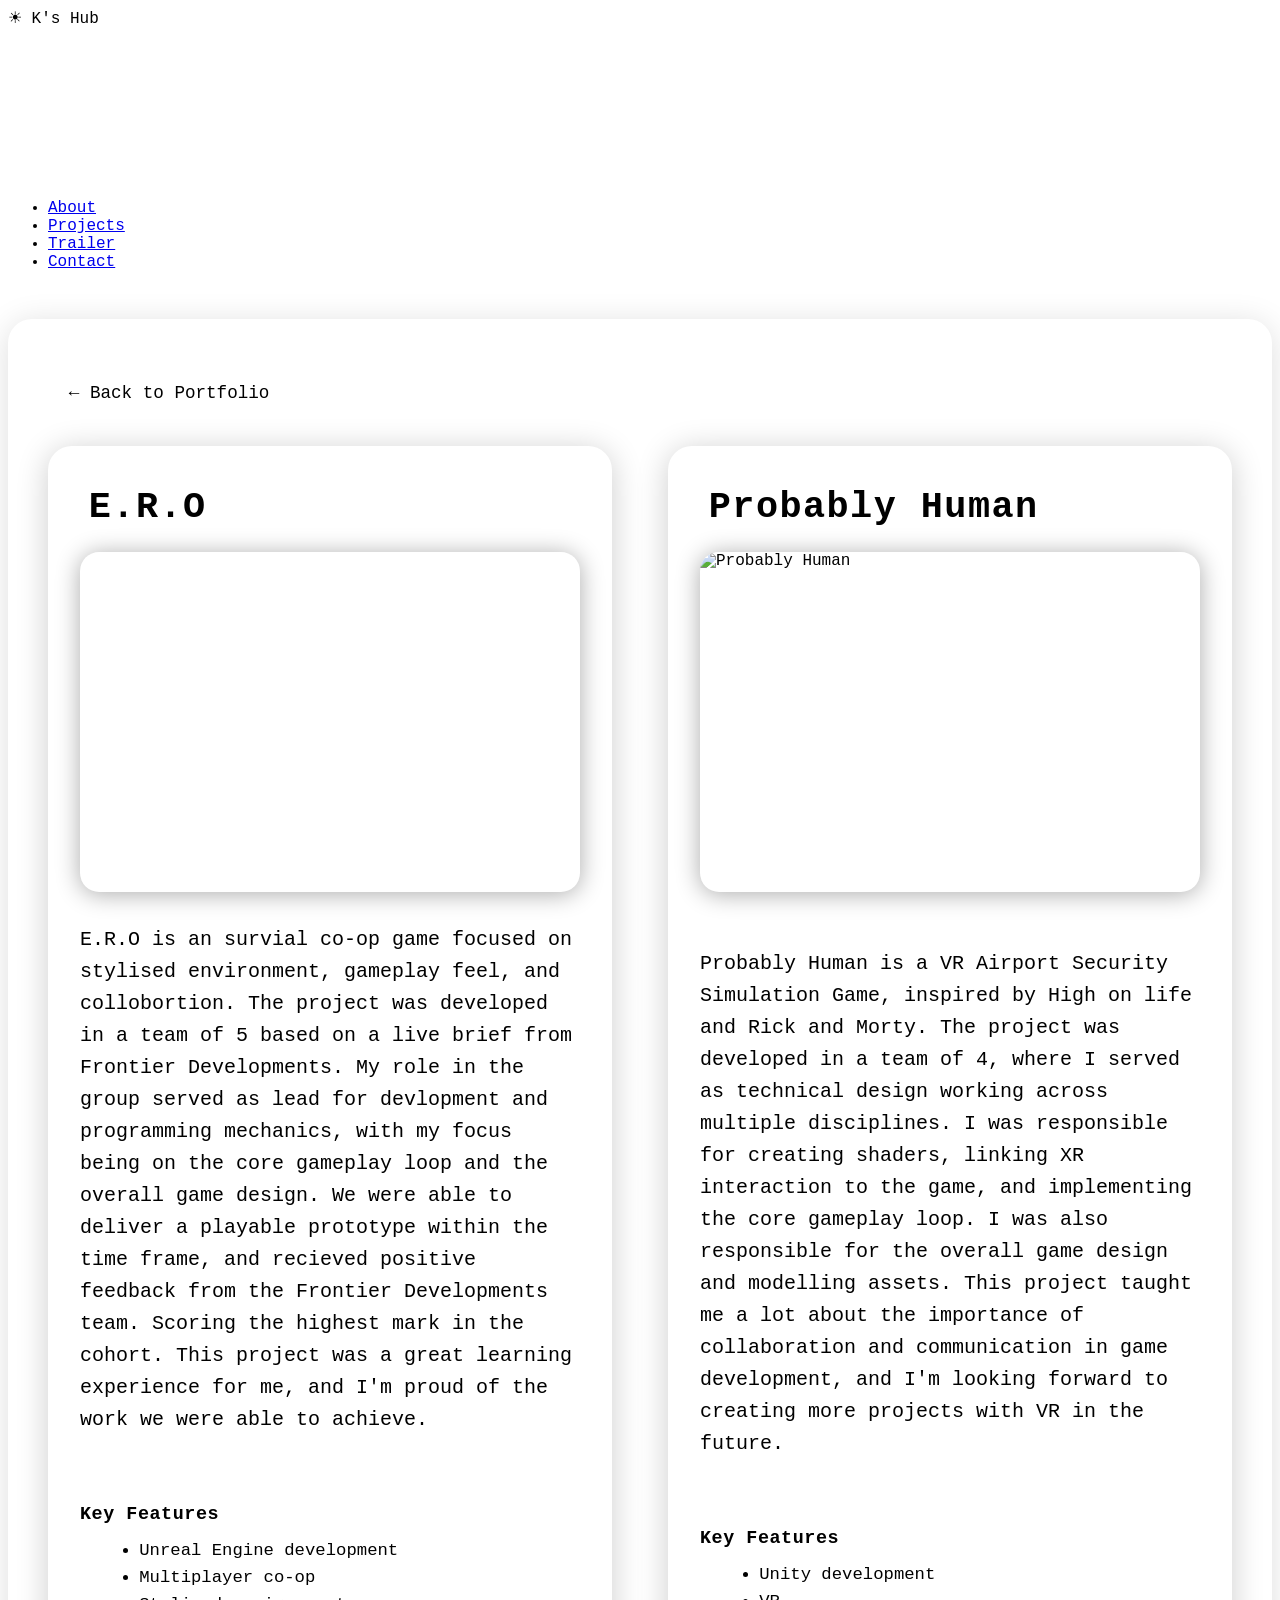
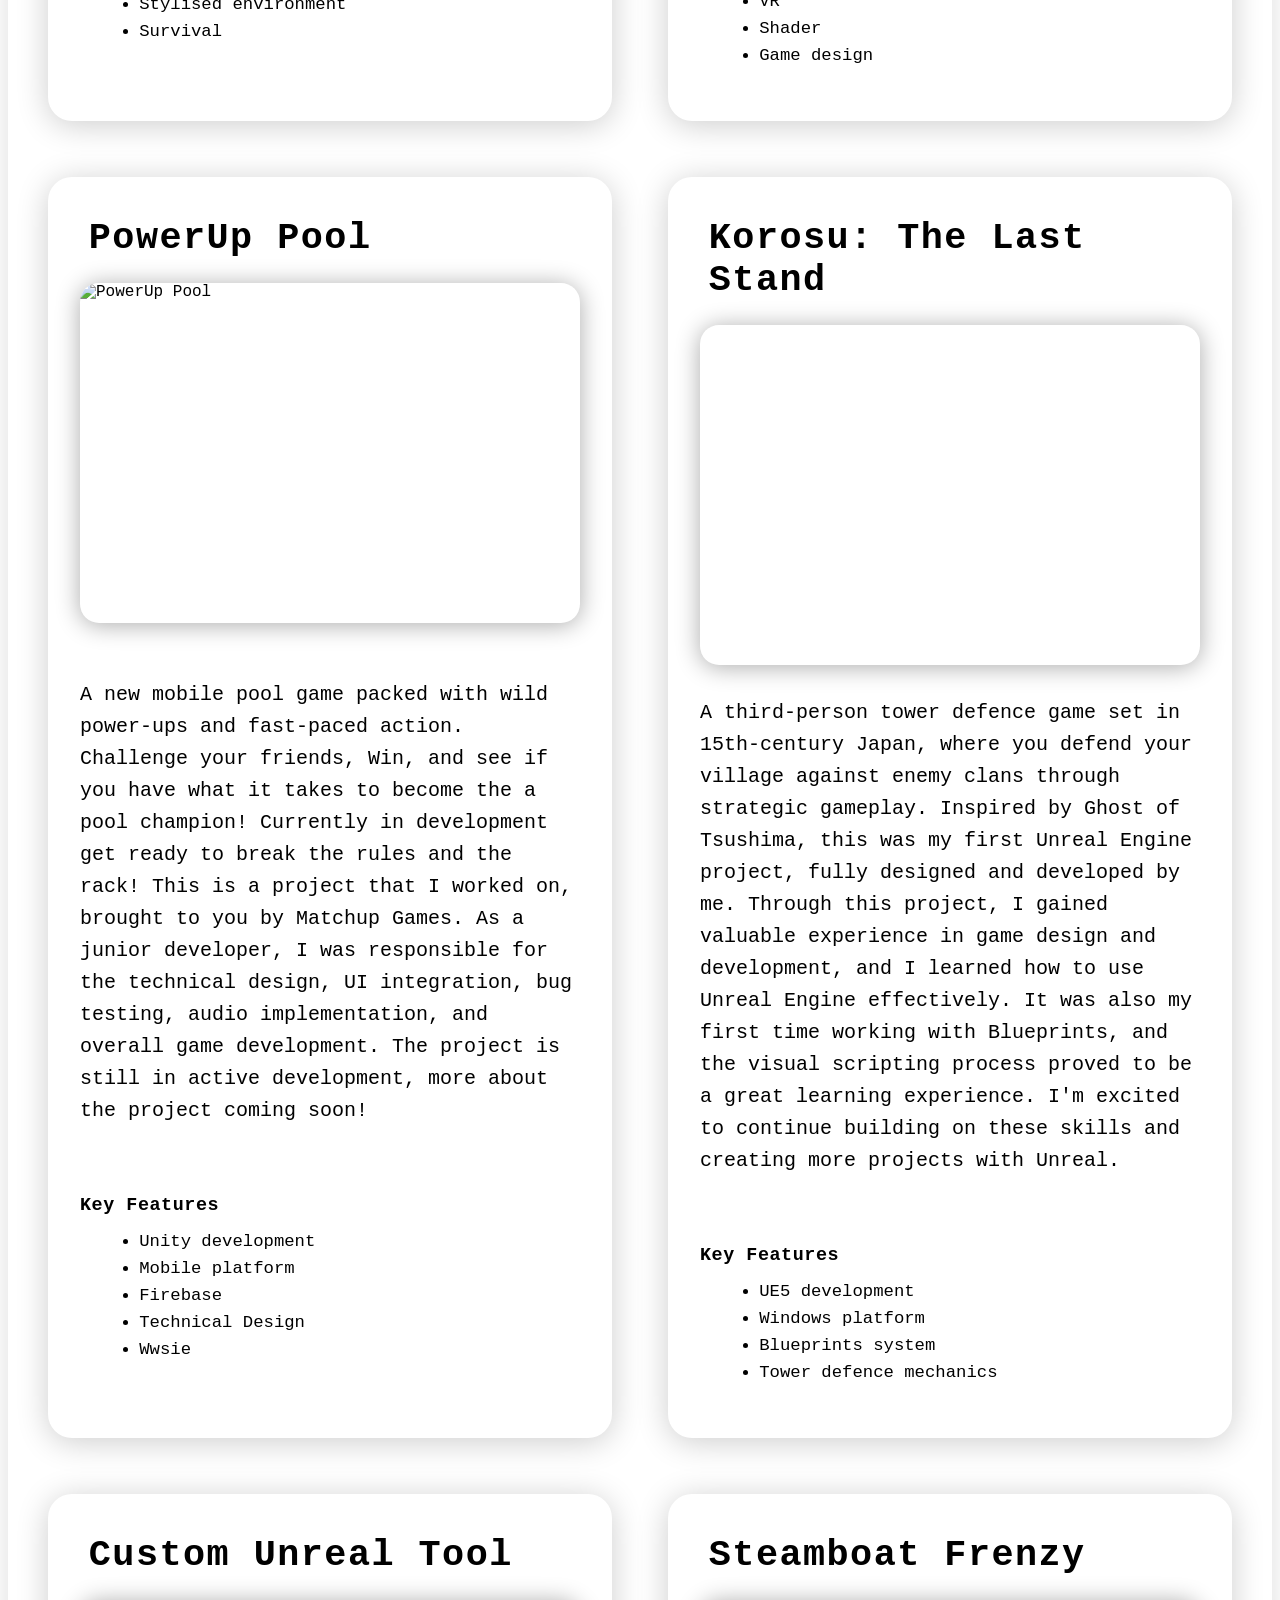
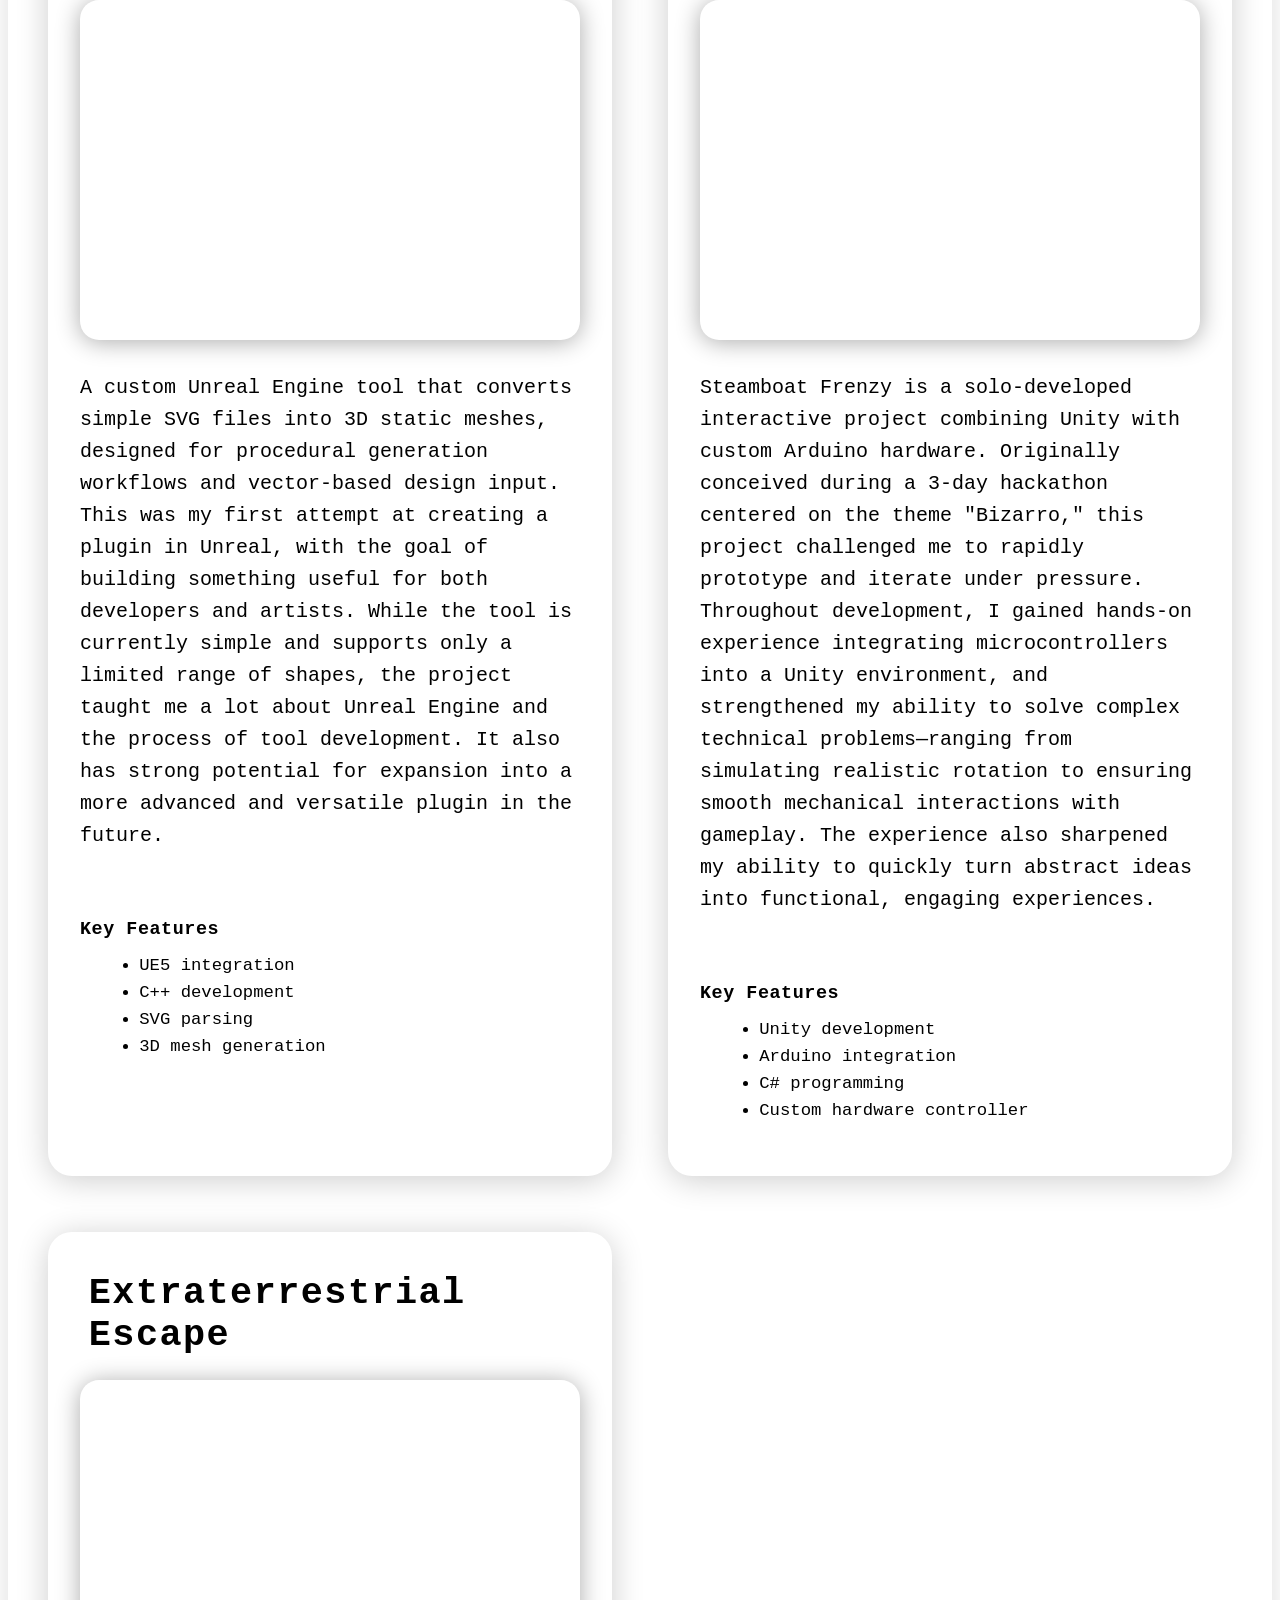
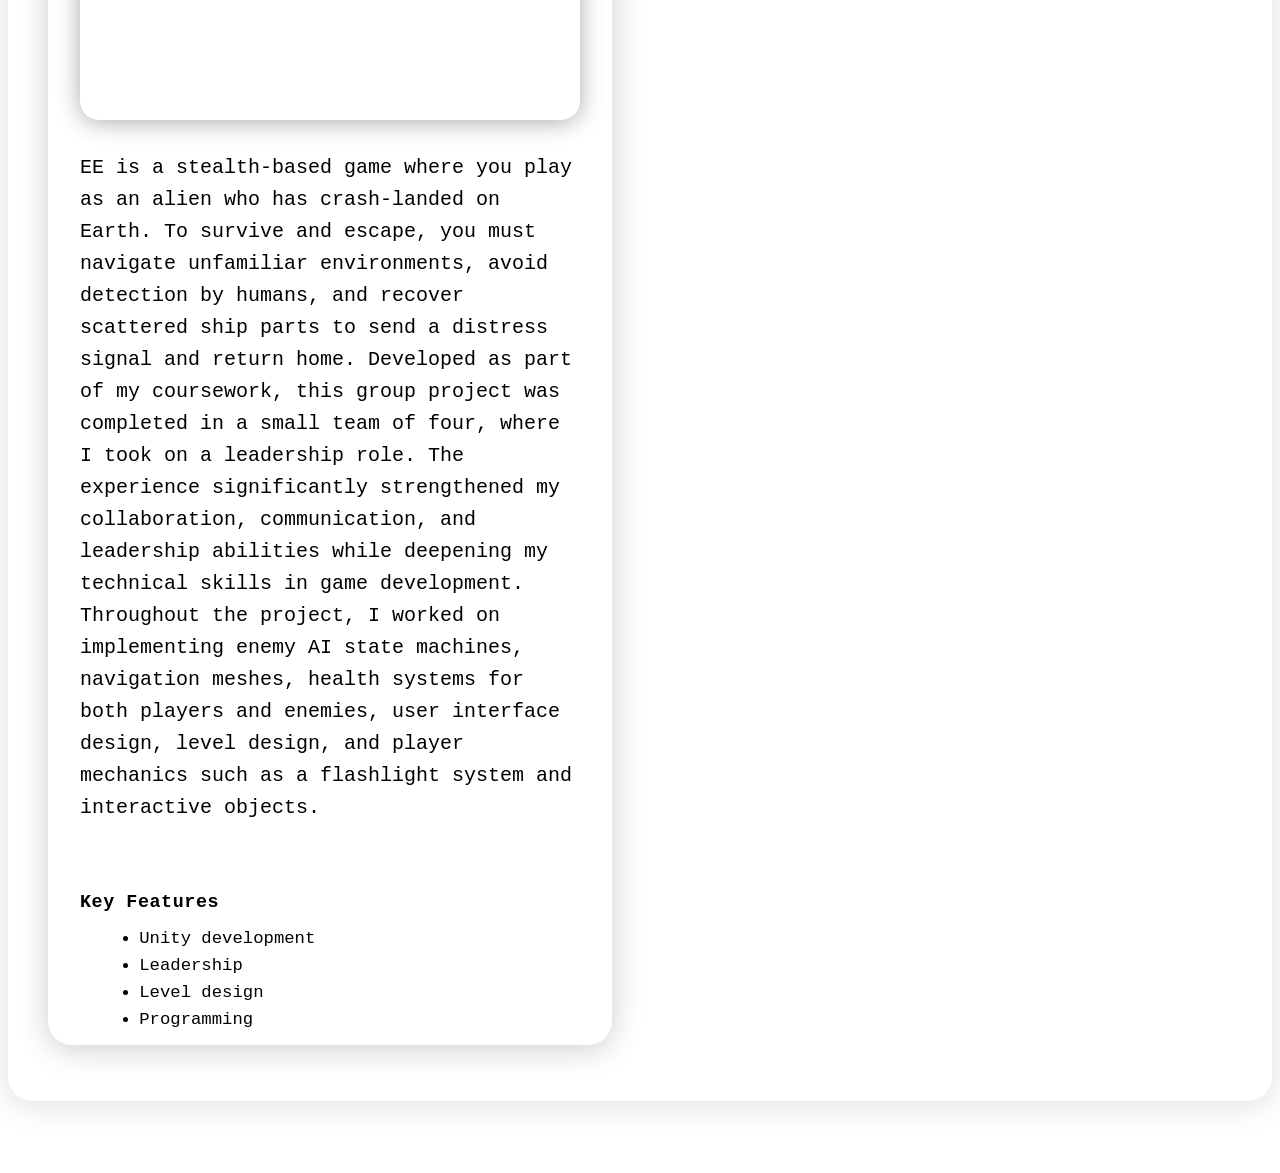
==== project.html @ 718e2f10 "added ero and probably himan need to add trailer for prob human" ====
<!doctype html>
<html lang="en">
  <head>
    <meta charset="UTF-8" />
    <meta name="viewport" content="width=device-width, initial-scale=1.0" />
    <title>Project Details</title>
    <link rel="stylesheet" href="style.css" />
    <style>
      body {
        background: var(--bg);
        color: var(--fg);
        font-family: "Share Tech Mono", monospace;
      }
      .project-detail-container {
        max-width: 800px;
        margin: 3rem auto;
        background: var(--card-bg);
        border-radius: 1.5rem;
        border: 1.5px solid var(--border);
        box-shadow: 0 4px 32px #0002;
        padding: 2.5rem 2rem;
      }
      .project-detail-back {
        color: var(--accent);
        text-decoration: none;
        font-size: 1.1rem;
        margin-bottom: 2.2rem;
        display: inline-block;
        border: 1.5px solid var(--accent);
        border-radius: 0.7rem;
        padding: 0.5rem 1.3rem;
        background: var(--card-bg);
        transition:
          background 0.2s,
          color 0.2s,
          border 0.2s;
      }
      .project-detail-back:hover {
        background: var(--accent);
        color: var(--bg);
        border-color: var(--fg);
      }
      .project-detail-title {
        font-size: 2.2rem;
        margin-bottom: 1.2rem;
        border-left: 4px solid var(--accent);
        padding-left: 0.7rem;
      }
      .project-detail-img {
        width: 100%;
        max-width: 480px;
        height: 260px;
        object-fit: cover;
        border-radius: 1rem;
        border: 1.5px solid var(--border);
        background: var(--bg);
        margin-bottom: 1.5rem;
        display: block;
        margin-left: auto;
        margin-right: auto;
      }
      .project-detail-desc {
        font-size: 1.2rem;
        color: var(--accent);
        margin-bottom: 1.2rem;
      }
      .project-detail-features {
        margin-top: 1.5rem;
      }
      .project-detail-features h4 {
        font-size: 1.1rem;
        margin-bottom: 0.7rem;
        color: var(--fg);
      }
      .project-detail-features ul {
        margin-left: 1.2rem;
      }
      .project-detail-features li {
        margin-bottom: 0.5rem;
      }
      @media (max-width: 600px) {
        .project-detail-container {
          padding: 1.2rem 0.5rem;
        }
        .project-detail-img {
          height: 120px;
        }
        .project-detail-title {
          font-size: 1.3rem;
        }
      }
      .projects-grid {
        display: grid;
        grid-template-columns: 1fr 1fr;
        gap: 2.5rem;
      }
      @media (max-width: 900px) {
        .projects-grid {
          grid-template-columns: 1fr;
          gap: 1.5rem;
        }
      }
      .project-detail-section {
        background: var(--card-bg);
        border-radius: 1.2rem;
        border: 1.5px solid var(--border);
        box-shadow: 0 2px 16px #0002;
        padding: 2rem 1.2rem 2.5rem 1.2rem;
        margin-bottom: 0;
        display: flex;
        flex-direction: column;
        align-items: center;
      }
      .project-detail-section:last-child {
        border-bottom: none;
        margin-bottom: 0;
        padding-bottom: 0;
      }
      .project-detail-title {
        font-size: 2rem;
        margin-bottom: 1.2rem;
        border-left: 4px solid var(--accent);
        padding-left: 0.7rem;
        width: 100%;
      }
      .project-detail-media {
        display: flex;
        justify-content: center;
        align-items: center;
        margin-bottom: 1.5rem;
        width: 100%;
      }
      .project-detail-video {
        width: 100%;
        max-width: 420px;
        height: 220px;
        border-radius: 1rem;
        border: 1.5px solid var(--border);
        background: var(--bg);
        display: block;
      }
      .project-detail-img {
        width: 100%;
        max-width: 420px;
        height: 220px;
        object-fit: cover;
        border-radius: 1rem;
        border: 1.5px solid var(--border);
        background: var(--bg);
        display: block;
        margin-left: auto;
        margin-right: auto;
      }
      .project-detail-desc {
        font-size: 1.1rem;
        color: var(--accent);
        margin-bottom: 1.2rem;
        width: 100%;
      }
      .project-detail-features {
        margin-top: 1.2rem;
        width: 100%;
      }
      .project-detail-features h4 {
        font-size: 1.1rem;
        margin-bottom: 0.7rem;
        color: var(--fg);
      }
      .project-detail-features ul {
        margin-left: 1.2rem;
      }
      .project-detail-features li {
        margin-bottom: 0.5rem;
      }
      @media (max-width: 600px) {
        .project-detail-section {
          padding: 1.2rem 0.5rem 1.5rem 0.5rem;
        }
        .project-detail-video,
        .project-detail-img {
          height: 120px;
        }
        .project-detail-title {
          font-size: 1.3rem;
        }
      }
      .project-detail-container.wide {
        max-width: 1400px;
        padding: 3.5rem 2.5rem;
      }
      .projects-grid {
        display: grid;
        grid-template-columns: 1fr 1fr;
        gap: 3.5rem;
      }
      @media (max-width: 1100px) {
        .project-detail-container.wide {
          max-width: 98vw;
          padding: 2rem 0.5rem;
        }
        .projects-grid {
          gap: 2rem;
        }
      }
      @media (max-width: 900px) {
        .projects-grid {
          grid-template-columns: 1fr;
          gap: 1.5rem;
        }
      }
      .project-detail-section {
        background: var(--card-bg);
        border-radius: 1.5rem;
        border: 2px solid var(--border);
        box-shadow: 0 4px 32px #0003;
        padding: 2.5rem 2rem 2.5rem 2rem;
        margin-bottom: 0;
        display: flex;
        flex-direction: column;
        align-items: center;
        transition:
          box-shadow 0.2s,
          border 0.2s,
          transform 0.2s;
      }
      .project-detail-section:hover {
        box-shadow: 0 8px 48px #0006;
        border-color: var(--accent);
        transform: translateY(-6px) scale(1.025);
      }
      .project-detail-section:last-child {
        border-bottom: none;
        margin-bottom: 0;
        padding-bottom: 0;
      }
      .project-detail-title {
        font-size: 2.3rem;
        margin-bottom: 1.5rem;
        border-left: 5px solid var(--accent);
        padding-left: 1.1rem;
        width: 100%;
        font-weight: bold;
        letter-spacing: 0.04em;
      }
      .project-detail-media {
        display: flex;
        justify-content: center;
        align-items: center;
        margin-bottom: 2rem;
        width: 100%;
      }
      .project-detail-video {
        width: 100%;
        max-width: 600px;
        height: 340px;
        border-radius: 1.2rem;
        border: 2px solid var(--border);
        background: var(--bg);
        display: block;
        box-shadow: 0 2px 24px #0005;
      }
      .project-detail-img {
        width: 100%;
        max-width: 600px;
        height: 340px;
        object-fit: cover;
        border-radius: 1.2rem;
        border: 2px solid var(--border);
        background: var(--bg);
        display: block;
        margin-left: auto;
        margin-right: auto;
        box-shadow: 0 2px 24px #0005;
      }
      .project-detail-desc {
        font-size: 1.25rem;
        color: var(--accent);
        margin-bottom: 1.5rem;
        width: 100%;
        line-height: 1.6;
      }
      .project-detail-features {
        margin-top: 1.2rem;
        width: 100%;
      }
      .project-detail-features h4 {
        font-size: 1.15rem;
        margin-bottom: 0.7rem;
        color: var(--fg);
        letter-spacing: 0.03em;
      }
      .project-detail-features ul {
        margin-left: 1.2rem;
      }
      .project-detail-features li {
        margin-bottom: 0.5rem;
        font-size: 1.08rem;
      }
      @media (max-width: 900px) {
        .project-detail-section {
          padding: 1.5rem 1rem 2rem 1rem;
        }
        .project-detail-video,
        .project-detail-img {
          height: 200px;
          max-width: 100%;
        }
        .project-detail-title {
          font-size: 1.8rem;
        }
        .project-detail-desc {
          font-size: 1.1rem;
        }
      }
      @media (max-width: 600px) {
        .project-detail-section {
          padding: 1.2rem 0.8rem 1.8rem 0.8rem;
        }
        .project-detail-video,
        .project-detail-img {
          height: 160px;
        }
        .project-detail-title {
          font-size: 1.4rem;
          padding-left: 0.8rem;
        }
        .project-detail-desc {
          font-size: 1rem;
          line-height: 1.5;
        }
        .project-detail-features h4 {
          font-size: 1rem;
        }
        .project-detail-features li {
          font-size: 0.95rem;
        }
      }
    </style>
  </head>
  <body>
    <header class="main-header">
      <div class="logo">&#9728; K's Hub</div>
      <canvas id="nav-canvas"></canvas>
      <nav>
        <ul>
          <li><a href="index.html#about">About</a></li>
          <li><a href="project.html">Projects</a></li>
          <li><a href="index.html#portfolio-trailer">Trailer</a></li>
          <li><a href="index.html#contact">Contact</a></li>
        </ul>
      </nav>
    </header>
    <div class="project-detail-container wide" id="projects-list-wrapper">
      <a href="index.html#projects" class="project-detail-back"
        >&#8592; Back to Portfolio</a
      >
      <div id="projects-list" class="projects-grid">
        <!-- Projects will be injected here -->
      </div>
    </div>
    <script>
      // Project data with demo videos
      const projects = [
        {
          id: "1",
          title: "E.R.O",
          img: "ero.png",
          video: "https://www.youtube.com/embed/hG0bb5-L-WI",
          desc: "E.R.O is an survial co-op game focused on stylised environment, gameplay feel, and collobortion. The project was developed in a team of 5 based on a live brief from Frontier Developments. My role in the group served as lead for devlopment and programming mechanics, with my focus being on the core gameplay loop and the overall game design. We were able to deliver a playable prototype within the time frame, and recieved positive feedback from the Frontier Developments team. Scoring the highest mark in the cohort. This project was a great learning experience for me, and I'm proud of the work we were able to achieve.",
          features: [
            "Unreal Engine development",
            "Multiplayer co-op",
            "Stylised environment",
            "Survival",
          ],
        },
        {
          id: "2",
          title: "Probably Human",
          img: "probablyhuman.png",
          video: null,
          desc: "Probably Human is a VR Airport Security Simulation Game, inspired by High on life and Rick and Morty. The project was developed in a team of 4, where I served as technical design working across multiple disciplines. I was responsible for creating shaders, linking XR interaction to the game, and implementing the core gameplay loop. I was also responsible for the overall game design and modelling assets. This project taught me a lot about the importance of collaboration and communication in game development, and I'm looking forward to creating more projects with VR in the future.",
          features: ["Unity development", "VR", "Shader", "Game design"],
        },
        {
          id: "3",
          title: "PowerUp Pool",
          img: "Start Cover.png",
          video: null,
          desc: "A new mobile pool game packed with wild power-ups and fast-paced action. Challenge your friends, Win, and see if you have what it takes to become the a pool champion! Currently in development get ready to break the rules and the rack! This is a project that I worked on, brought to you by Matchup Games. As a junior developer, I was responsible for the technical design, UI integration, bug testing, audio implementation, and overall game development. The project is still in active development, more about the project coming soon!",
          features: [
            "Unity development",
            "Mobile platform",
            "Firebase",
            "Technical Design",
            "Wwsie",
          ],
        },
        {
          id: "4",
          title: "Korosu: The Last Stand",
          img: "tls.png",
          video: "https://www.youtube.com/embed/6Dew3JWtwhk",
          desc: "A third-person tower defence game set in 15th-century Japan, where you defend your village against enemy clans through strategic gameplay. Inspired by Ghost of Tsushima, this was my first Unreal Engine project, fully designed and developed by me. Through this project, I gained valuable experience in game design and development, and I learned how to use Unreal Engine effectively. It was also my first time working with Blueprints, and the visual scripting process proved to be a great learning experience. I'm excited to continue building on these skills and creating more projects with Unreal.",
          features: [
            "UE5 development",
            "Windows platform",
            "Blueprints system",
            "Tower defence mechanics",
          ],
        },
        {
          id: "5",
          title: "Custom Unreal Tool",
          img: "unreal.png",
          video: "https://www.youtube.com/embed/j5hvv_9nioY",
          desc: "A custom Unreal Engine tool that converts simple SVG files into 3D static meshes, designed for procedural generation workflows and vector-based design input. This was my first attempt at creating a plugin in Unreal, with the goal of building something useful for both developers and artists. While the tool is currently simple and supports only a limited range of shapes, the project taught me a lot about Unreal Engine and the process of tool development. It also has strong potential for expansion into a more advanced and versatile plugin in the future.",
          features: [
            "UE5 integration",
            "C++ development",
            "SVG parsing",
            "3D mesh generation",
          ],
        },
        {
          id: "6",
          title: "Steamboat Frenzy",
          img: "arduino.jpg",
          video: "https://www.youtube.com/embed/YWlRU3ONnaQ",
          desc: 'Steamboat Frenzy is a solo-developed interactive project combining Unity with custom Arduino hardware. Originally conceived during a 3-day hackathon centered on the theme "Bizarro," this project challenged me to rapidly prototype and iterate under pressure. Throughout development, I gained hands-on experience integrating microcontrollers into a Unity environment, and strengthened my ability to solve complex technical problems—ranging from simulating realistic rotation to ensuring smooth mechanical interactions with gameplay. The experience also sharpened my ability to quickly turn abstract ideas into functional, engaging experiences.',
          features: [
            "Unity development",
            "Arduino integration",
            "C# programming",
            "Custom hardware controller",
          ],
        },
        {
          id: "7",
          title: "Extraterrestrial Escape",
          img: "EECover.jpg",
          video: "https://www.youtube.com/embed/HsgzPVyRkHs",
          desc: "EE is a stealth-based game where you play as an alien who has crash-landed on Earth. To survive and escape, you must navigate unfamiliar environments, avoid detection by humans, and recover scattered ship parts to send a distress signal and return home. Developed as part of my coursework, this group project was completed in a small team of four, where I took on a leadership role. The experience significantly strengthened my collaboration, communication, and leadership abilities while deepening my technical skills in game development. Throughout the project, I worked on implementing enemy AI state machines, navigation meshes, health systems for both players and enemies, user interface design, level design, and player mechanics such as a flashlight system and interactive objects.",
          features: [
            "Unity development",
            "Leadership",
            "Level design",
            "Programming",
          ],
        },
      ];
      function renderProjects() {
        const container = document.getElementById("projects-list");
        container.innerHTML = "";
        projects.forEach((project) => {
          const section = document.createElement("section");
          section.className = "project-detail-section";
          section.innerHTML = `
            <div class="project-detail-title">${project.title}</div>
            <div class="project-detail-media">
              ${
                project.video
                  ? `
                <iframe class="project-detail-video" src="${project.video}" frameborder="0" allowfullscreen></iframe>
              `
                  : `
                <img src="${project.img}" alt="${project.title}" class="project-detail-img" />
              `
              }
            </div>
            <div class="project-detail-desc">${project.desc}</div>
            <div class="project-detail-features">
              <h4>Key Features</h4>
              <ul>${project.features.map((f) => `<li>${f}</li>`).join("")}</ul>
            </div>
          `;
          container.appendChild(section);
        });
      }
      renderProjects();
    </script>
    <script src="script.js"></script>
  </body>
</html>
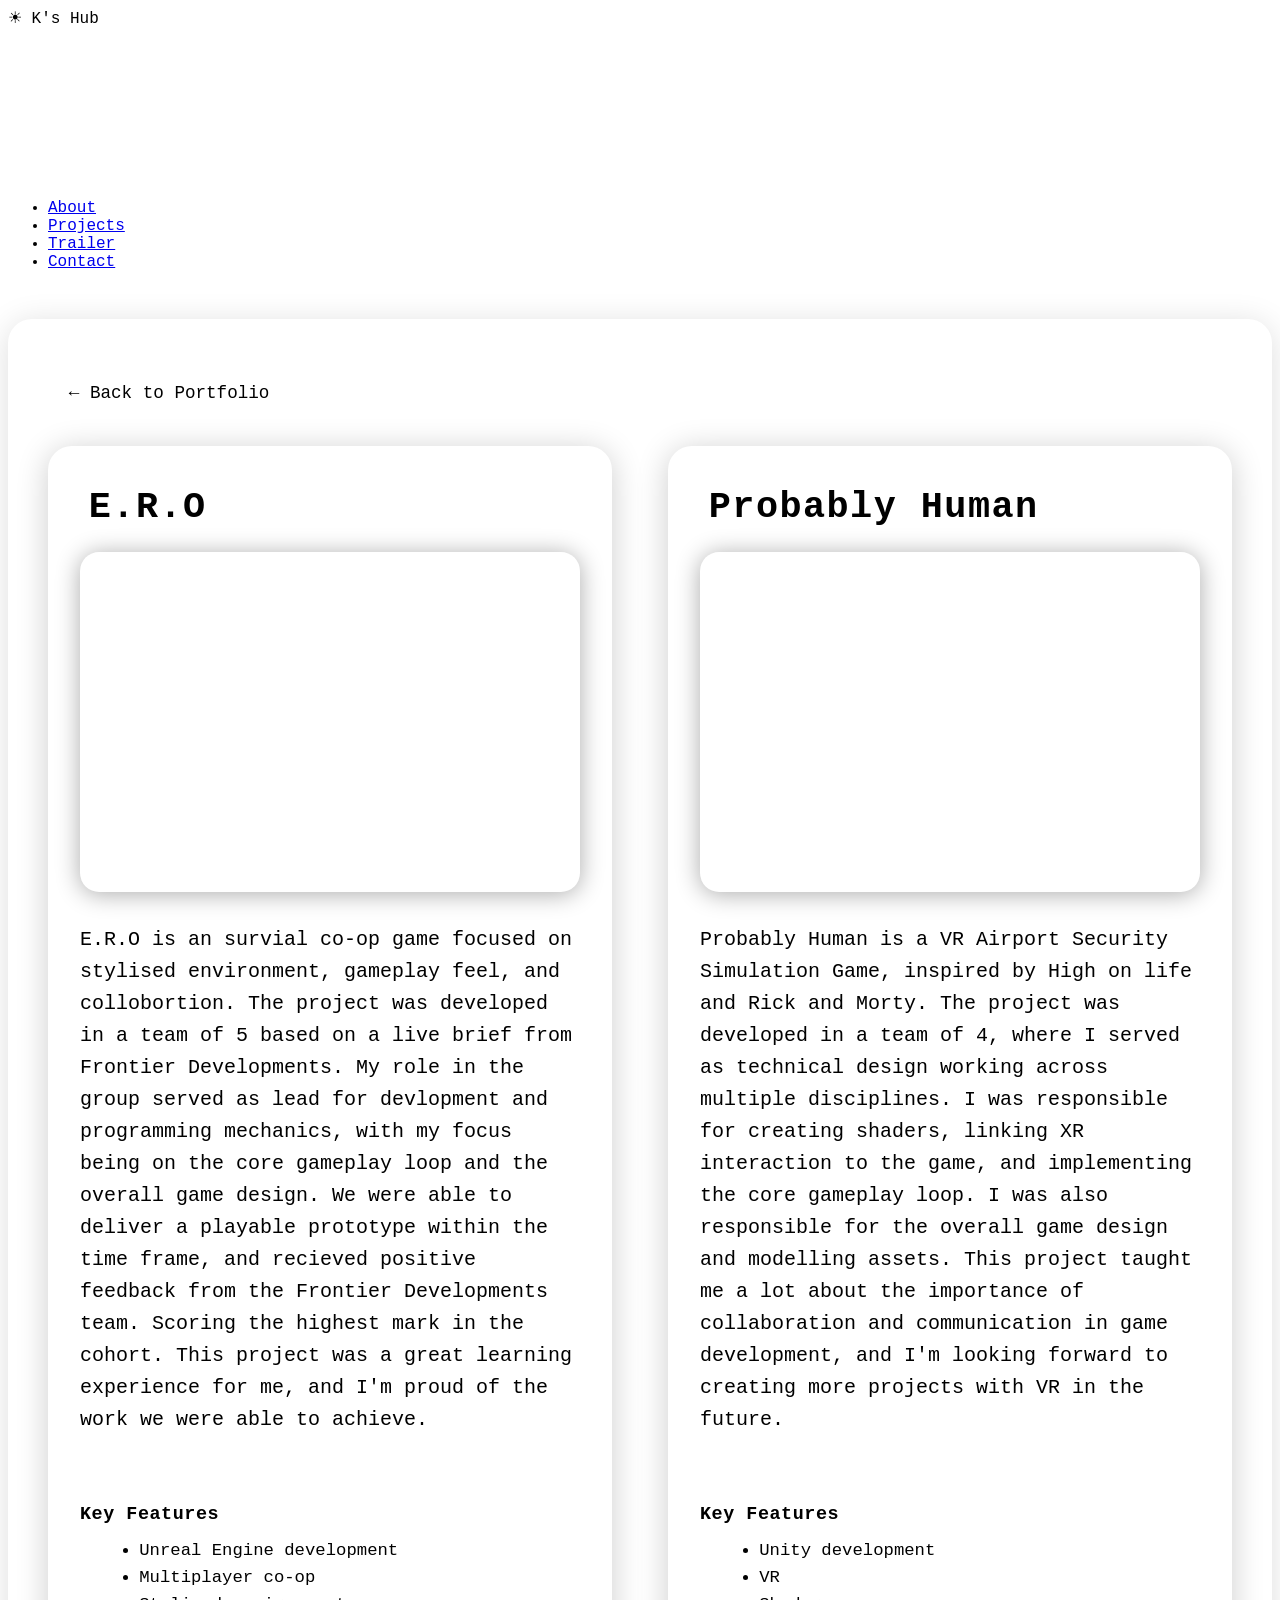
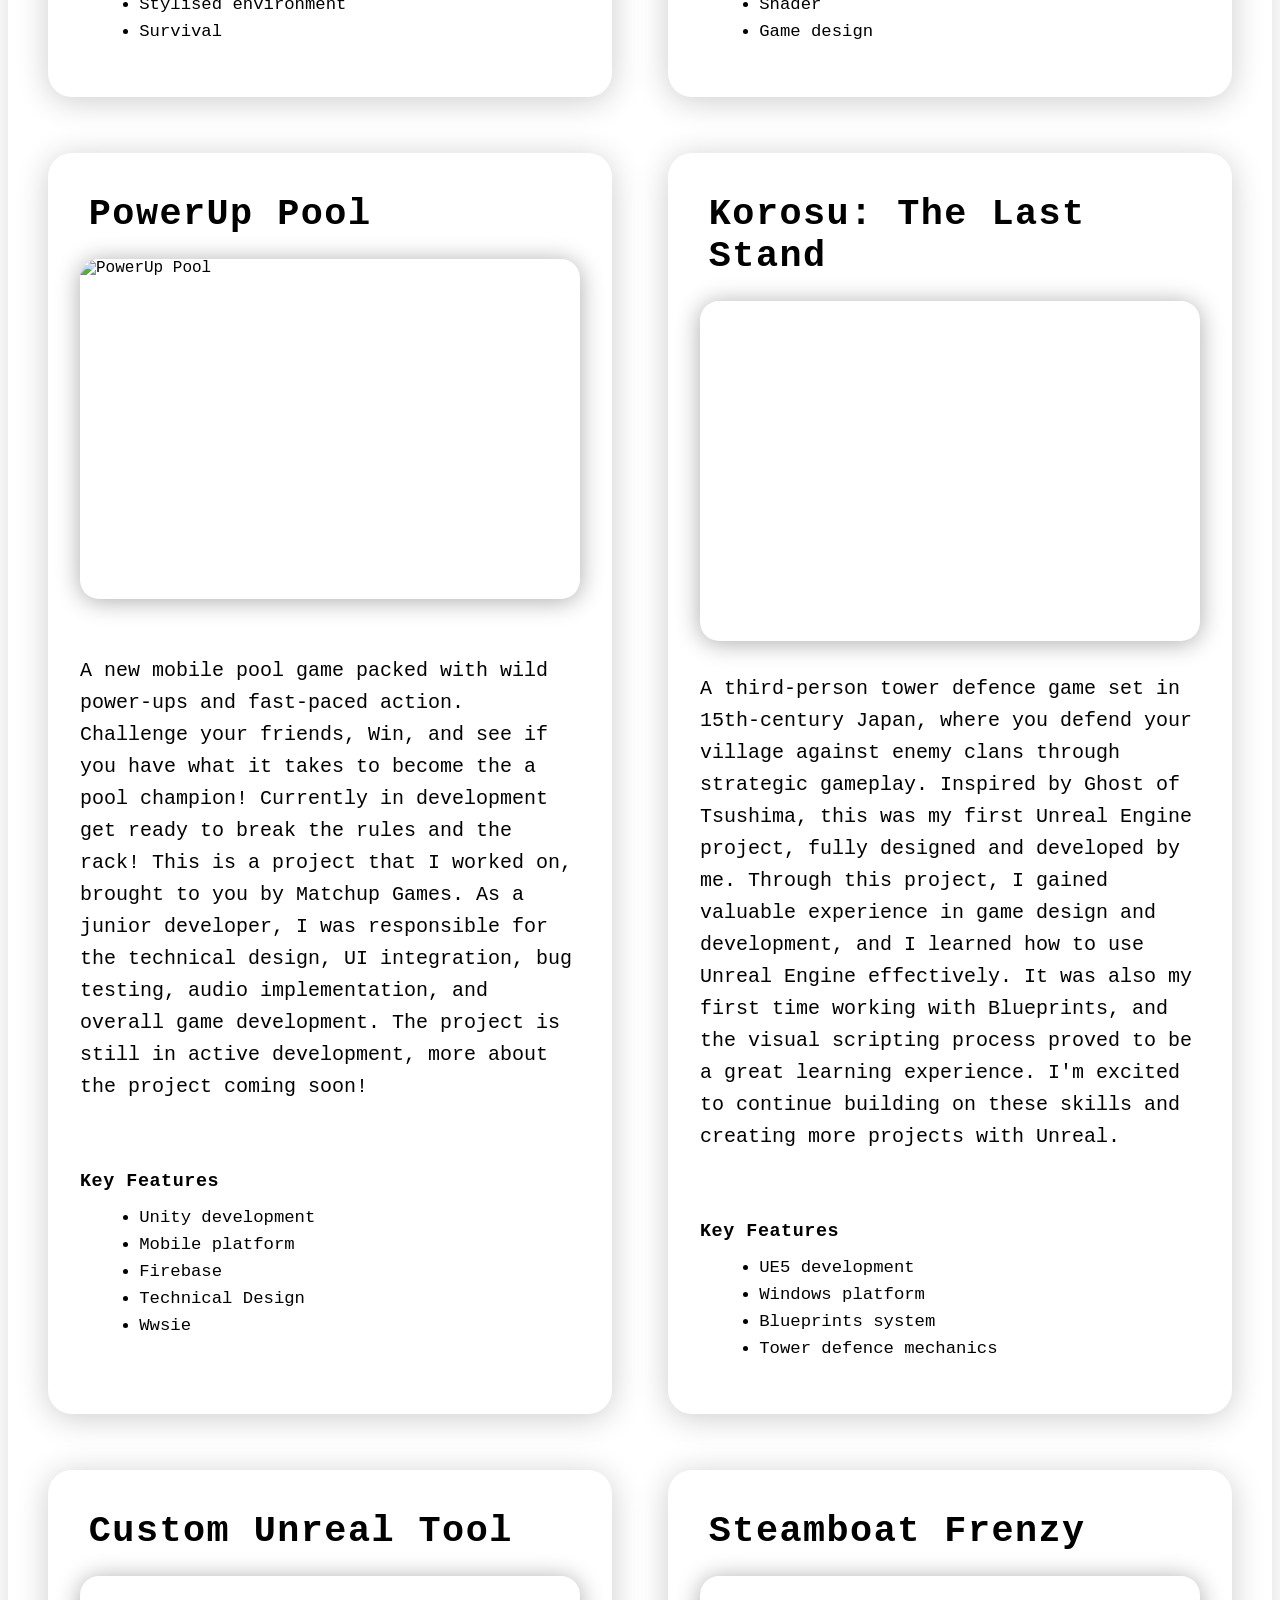
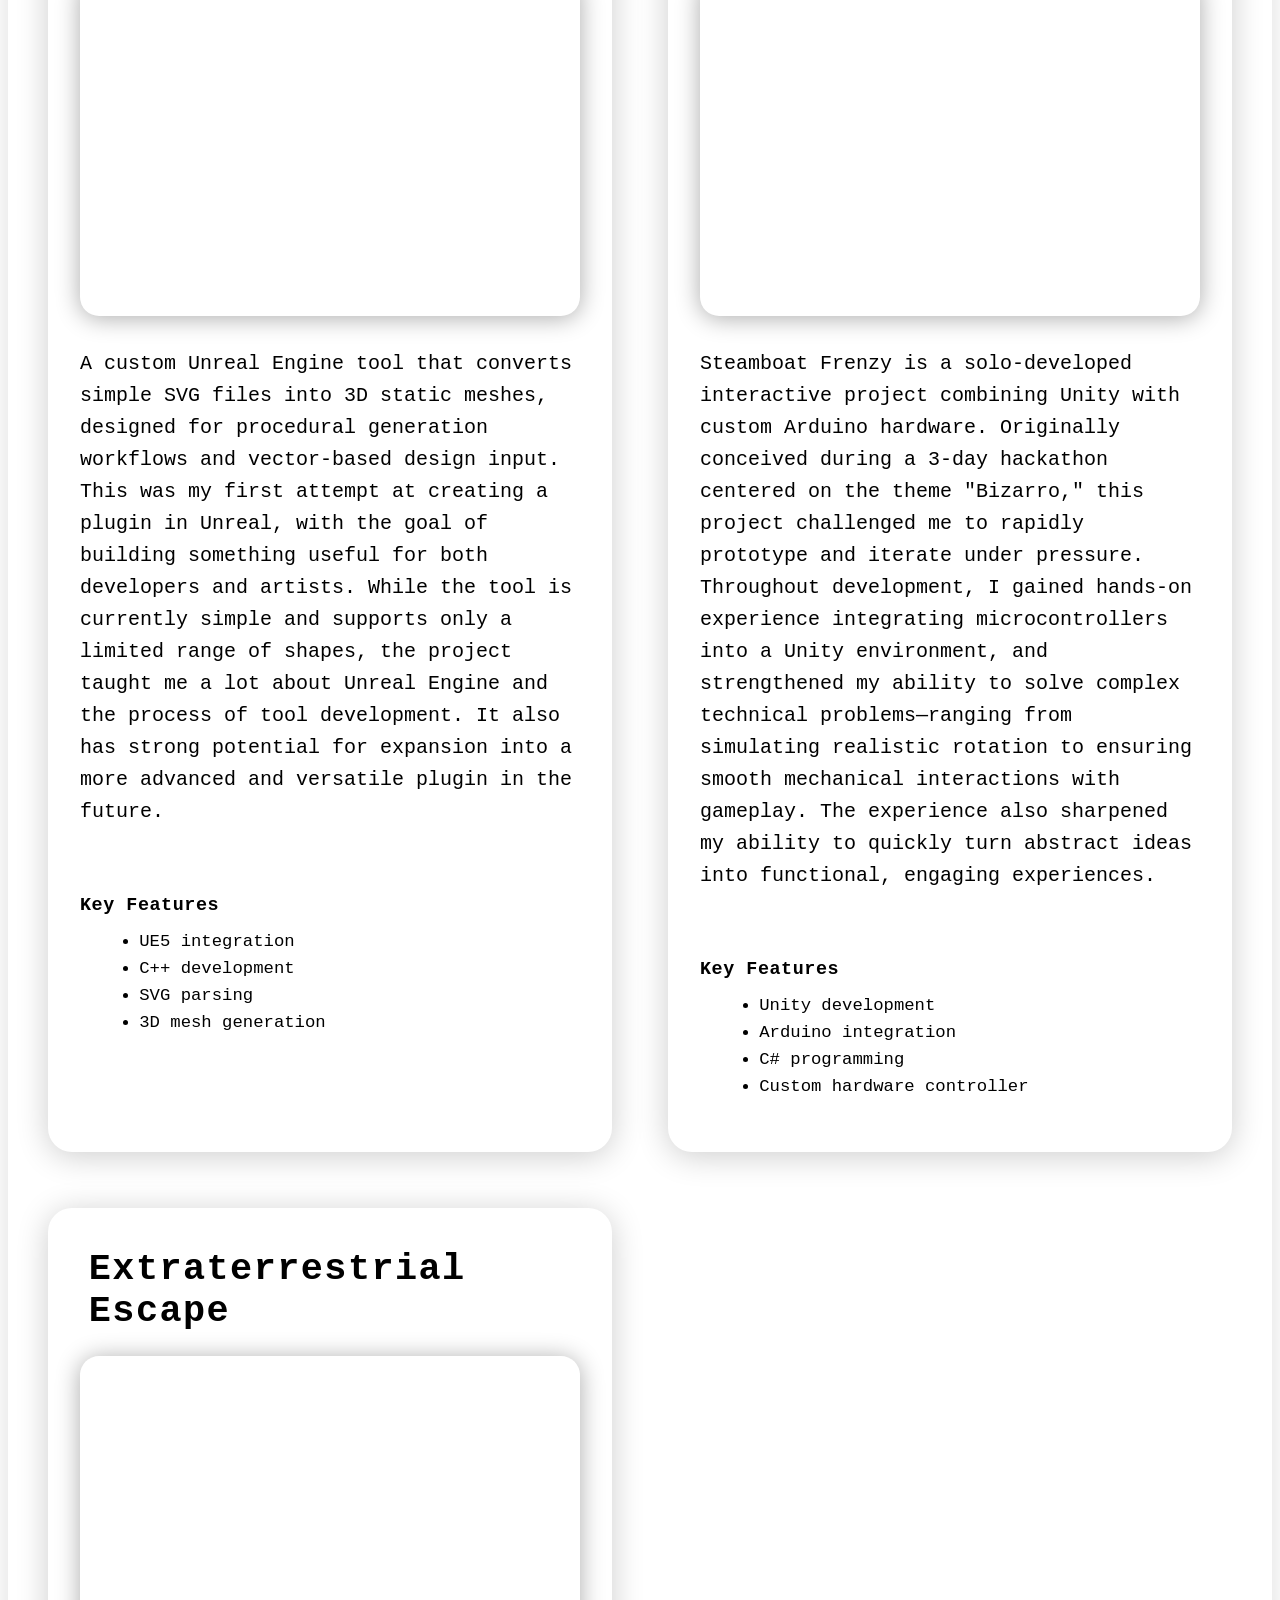
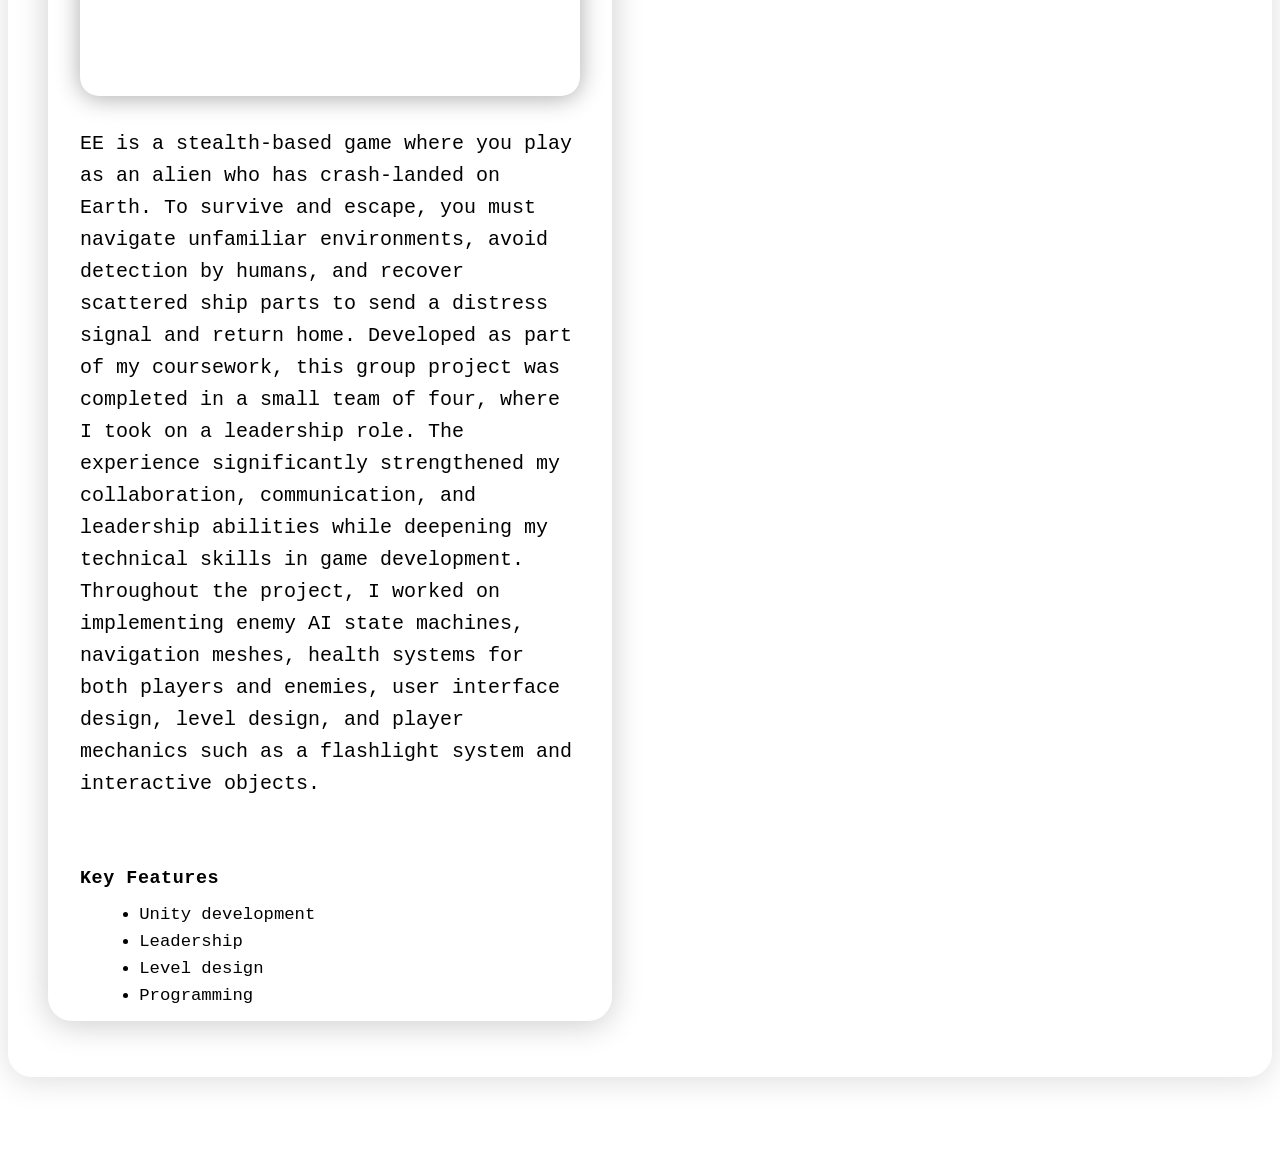
==== commit 56ee5fec: "added probably human images + video" ====
--- a/project.html
+++ b/project.html
@@ -378,7 +378,7 @@
           id: "2",
           title: "Probably Human",
           img: "probablyhuman.png",
-          video: null,
+          video: "https://www.youtube.com/embed/saUoI5m7xTY",
           desc: "Probably Human is a VR Airport Security Simulation Game, inspired by High on life and Rick and Morty. The project was developed in a team of 4, where I served as technical design working across multiple disciplines. I was responsible for creating shaders, linking XR interaction to the game, and implementing the core gameplay loop. I was also responsible for the overall game design and modelling assets. This project taught me a lot about the importance of collaboration and communication in game development, and I'm looking forward to creating more projects with VR in the future.",
           features: ["Unity development", "VR", "Shader", "Game design"],
         },
